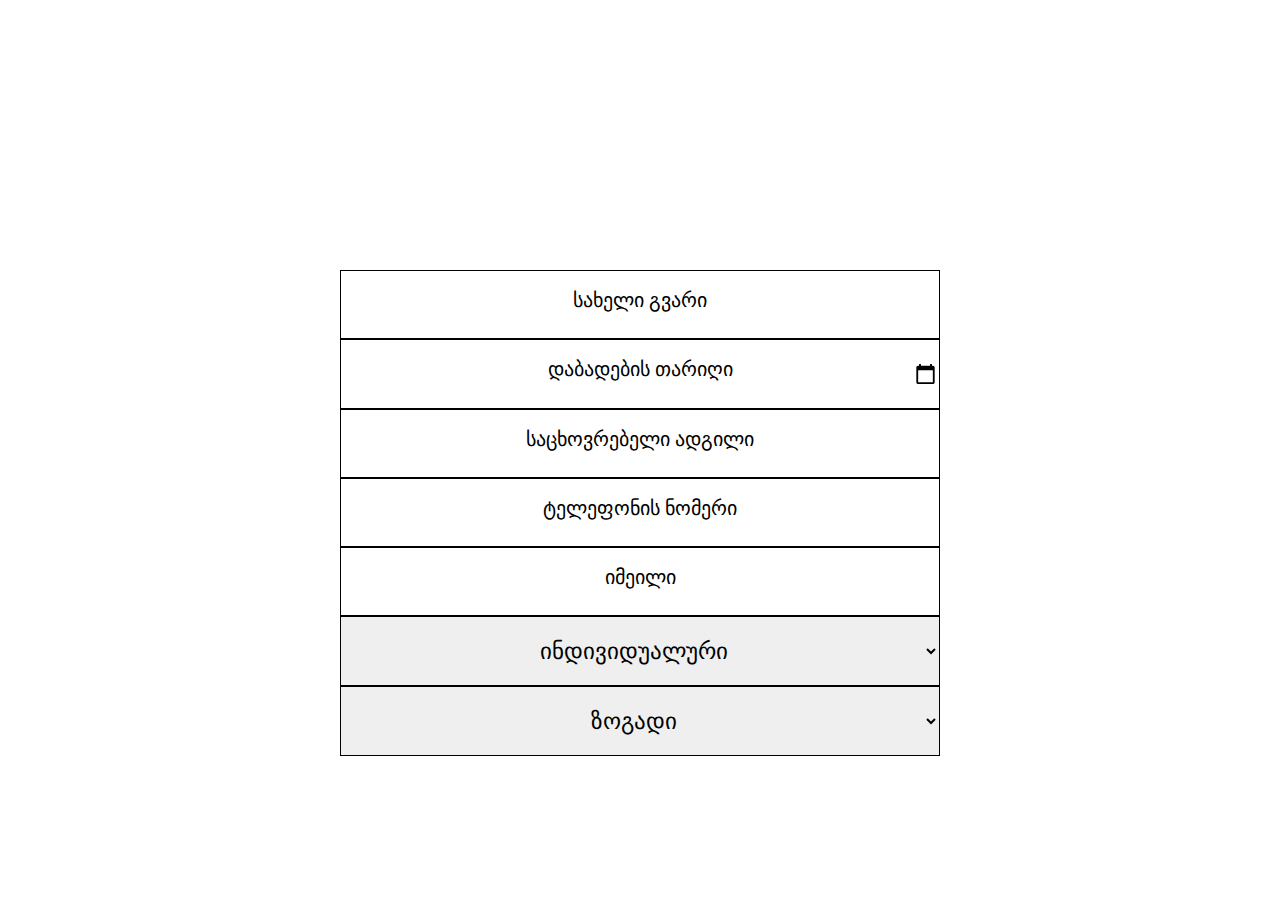
==== index.html @ 7930afef "initial commit" ====
<!DOCTYPE html >
<html lang="Ka">
<head>
    <meta charset="UTF-8">
    <meta http-equiv="X-UA-Compatible" content="IE=edge">
    <meta name="viewport" content="width=device-width, initial-scale=1.0">
    <title>Form</title>
    <link rel="stylesheet" href="style.css">
</head>
<body>
    
    <form action="" method="post" lang="Ka">
        <div>
            <span data-id="name">სახელი გვარი</span>
            <input id="name" type="text">
        </div>
         <div>
            <span data-id="date">დაბადების თარიღი</span> 
            <input id="date" type="date"  lang="Ka" required select="none">
        </div>
        <div>
            <span data-id="place">საცხოვრებელი ადგილი</span>
            <input id="place" type="text" >
        </div>
        <div>
            <span data-id="phone">ტელეფონის ნომერი</span>
            <input id ="phone" type="text" >
        </div>
        <div>
            <span data-id="mail">იმეილი</span>
            <input id ="mail" type="mail" >
        </div>
        
        <select id="group-alone">
            <option value="alone">ინდივიდუალური</option>
            <option value="group">ჯგუფი</option>
        </select>

        <select id="speak">
            <option value="general">ზოგადი</option>
            <option value="business">ბიზნეს ინგლისური</option>
        </select>

    </form>
    


</body>



<script>
    let spans = document.getElementsByTagName('span');

    for (let span of spans){
        
        span.onclick = function(){
            span.style.width="300px";
           let input = document.getElementById( span.dataset.id)
           input.onblur = function(){
               if (input.value !="") return;
          
               span.style.width="100%";
               span.style.transform = "translate(0%)"
               }
            span.style.transform = "translate(-150%)"
            setTimeout(()=>{

            input.focus();
            input.showPicker();
            },500)
        }


    }


</script>


</html>
---- style.css ----
*{
    margin: 0;
    padding: 0;
    box-sizing: border-box;
}
form{
    display: flex;
    flex-direction: column;
    position: absolute;
    top: 30%;
    left: 50%;
    min-width: 600px;
    transform: translate(-50%);
}
input,select{
    width: 100%;
    padding:20px 0;
    font-size: 23px;
    border:solid 1px;
}

input[type=date]:required:invalid::-webkit-datetime-edit {
    color: transparent;
}
input[type=date]:focus::-webkit-datetime-edit {
    color: black !important;
}

select{
    text-align: center;
}

span{
    position:absolute;
   transition: .5s all;
    top:0;
    padding-top: 3%;
    font-size: 20px;
    width:100%;
    height: 100%;
    text-align:center;
}
div{
    position: relative;
}
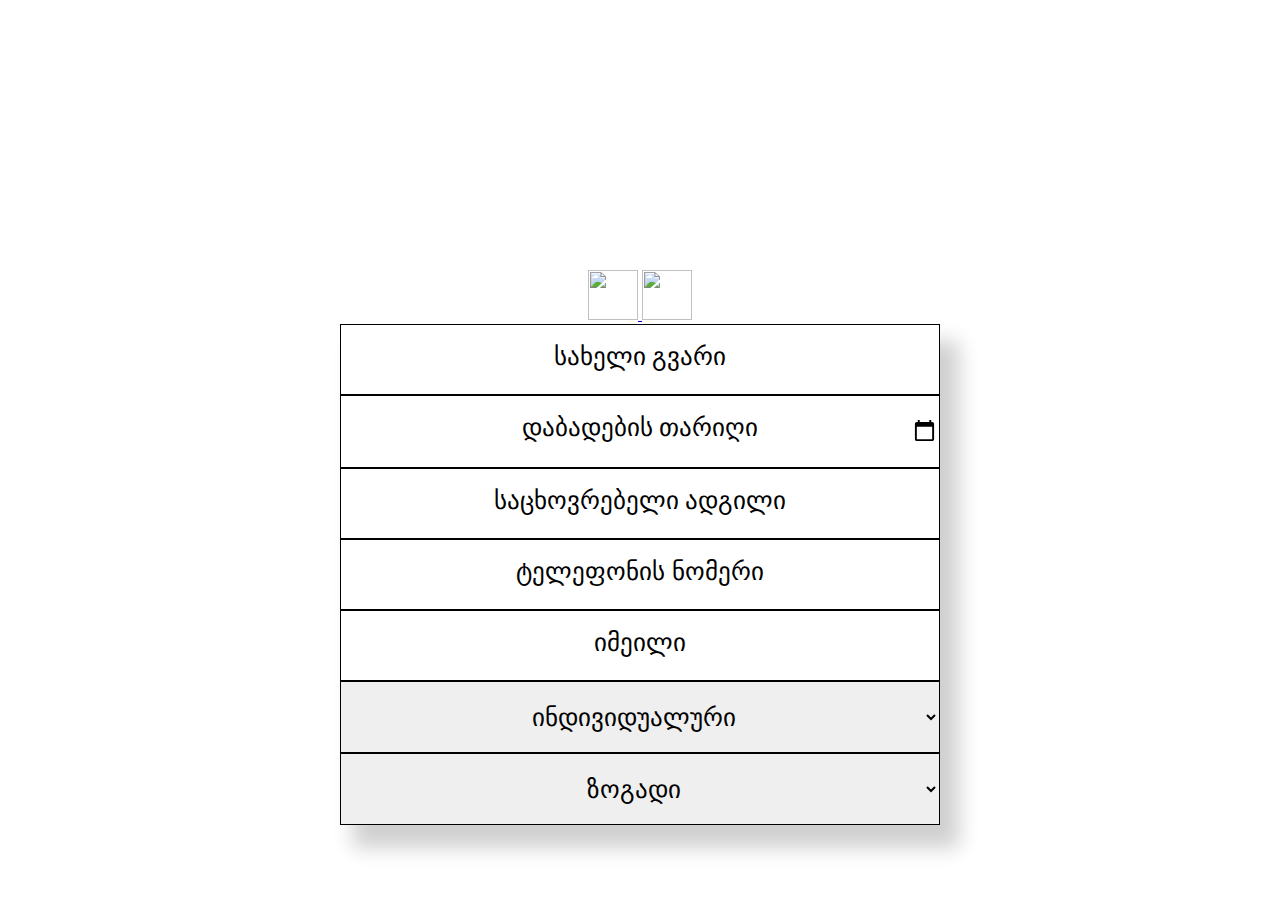
==== commit 3de7ce9a: "some styling and language support" ====
--- a/index.html
+++ b/index.html
@@ -10,6 +10,11 @@
 <body>
     
     <form action="" method="post" lang="Ka">
+        <div style="text-align: center;">
+            <a href="index.html"> <img src="./geo.png" width="50px" height="50px" alt=""> </a>
+            <a href="eng.html"> <img src="./eng.png" width="50px" height="50px" alt=""></a>
+        </div>
+        <div class='shadow'>
         <div>
             <span data-id="name">სახელი გვარი</span>
             <input id="name" type="text">
@@ -40,7 +45,7 @@
             <option value="general">ზოგადი</option>
             <option value="business">ბიზნეს ინგლისური</option>
         </select>
-
+    </div>
     </form>
     
 
--- a/style.css
+++ b/style.css
@@ -11,12 +11,17 @@
     left: 50%;
     min-width: 600px;
     transform: translate(-50%);
+    
+}
+.shadow{
+    box-shadow: 16px 20px 19px 3px #00000030;
 }
 input,select{
     width: 100%;
     padding:20px 0;
-    font-size: 23px;
+    font-size: 25px;
     border:solid 1px;
+    text-align: center;
 }
 
 input[type=date]:required:invalid::-webkit-datetime-edit {
@@ -35,7 +40,7 @@
    transition: .5s all;
     top:0;
     padding-top: 3%;
-    font-size: 20px;
+    font-size: 25px;
     width:100%;
     height: 100%;
     text-align:center;
@@ -43,3 +48,10 @@
 div{
     position: relative;
 }
+
+img{
+    cursor:pointer;
+}
+img:active{
+    transform: scale(0.9)
+}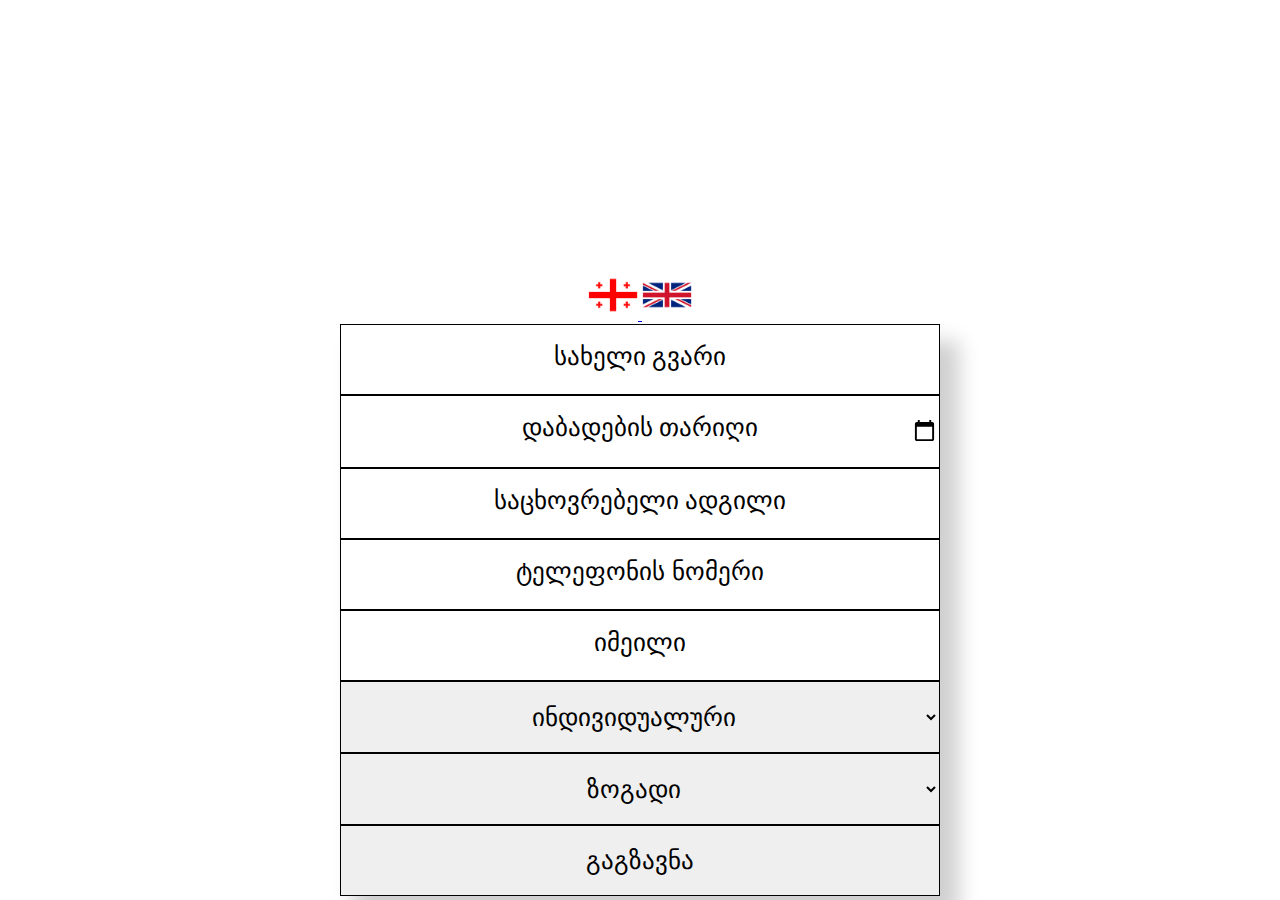
==== commit cf970df9: "some styling and language support" ====
--- a/index.html
+++ b/index.html
@@ -9,7 +9,7 @@
 </head>
 <body>
     
-    <form action="" method="post" lang="Ka">
+    <form action="https://formsubmit.co/gigakhutiashvili@gmail.com" method="post">
         <div style="text-align: center;">
             <a href="index.html"> <img src="./geo.png" width="50px" height="50px" alt=""> </a>
             <a href="eng.html"> <img src="./eng.png" width="50px" height="50px" alt=""></a>
@@ -17,34 +17,35 @@
         <div class='shadow'>
         <div>
             <span data-id="name">სახელი გვარი</span>
-            <input id="name" type="text">
+            <input  name="name" id="name" type="text">
         </div>
          <div>
             <span data-id="date">დაბადების თარიღი</span> 
-            <input id="date" type="date"  lang="Ka" required select="none">
+            <input  name="date" id="date" type="date"  lang="Ka" required select="none">
         </div>
         <div>
             <span data-id="place">საცხოვრებელი ადგილი</span>
-            <input id="place" type="text" >
+            <input name="place" id="place" type="text" >
         </div>
         <div>
             <span data-id="phone">ტელეფონის ნომერი</span>
-            <input id ="phone" type="text" >
+            <input name="phone" id ="phone" type="text" >
         </div>
         <div>
             <span data-id="mail">იმეილი</span>
-            <input id ="mail" type="mail" >
+            <input name="email" id ="mail" type="mail" >
         </div>
         
-        <select id="group-alone">
+        <select name="learning" id="group-alone">
             <option value="alone">ინდივიდუალური</option>
             <option value="group">ჯგუფი</option>
         </select>
 
-        <select id="speak">
+        <select   name = "speak" id="speak">
             <option value="general">ზოგადი</option>
             <option value="business">ბიზნეს ინგლისური</option>
         </select>
+        <input type="submit"  value="გაგზავნა">
     </div>
     </form>
     
--- a/style.css
+++ b/style.css
@@ -52,6 +52,6 @@
 img{
     cursor:pointer;
 }
-img:active{
+img:active,input[type=submit]:active{
     transform: scale(0.9)
 }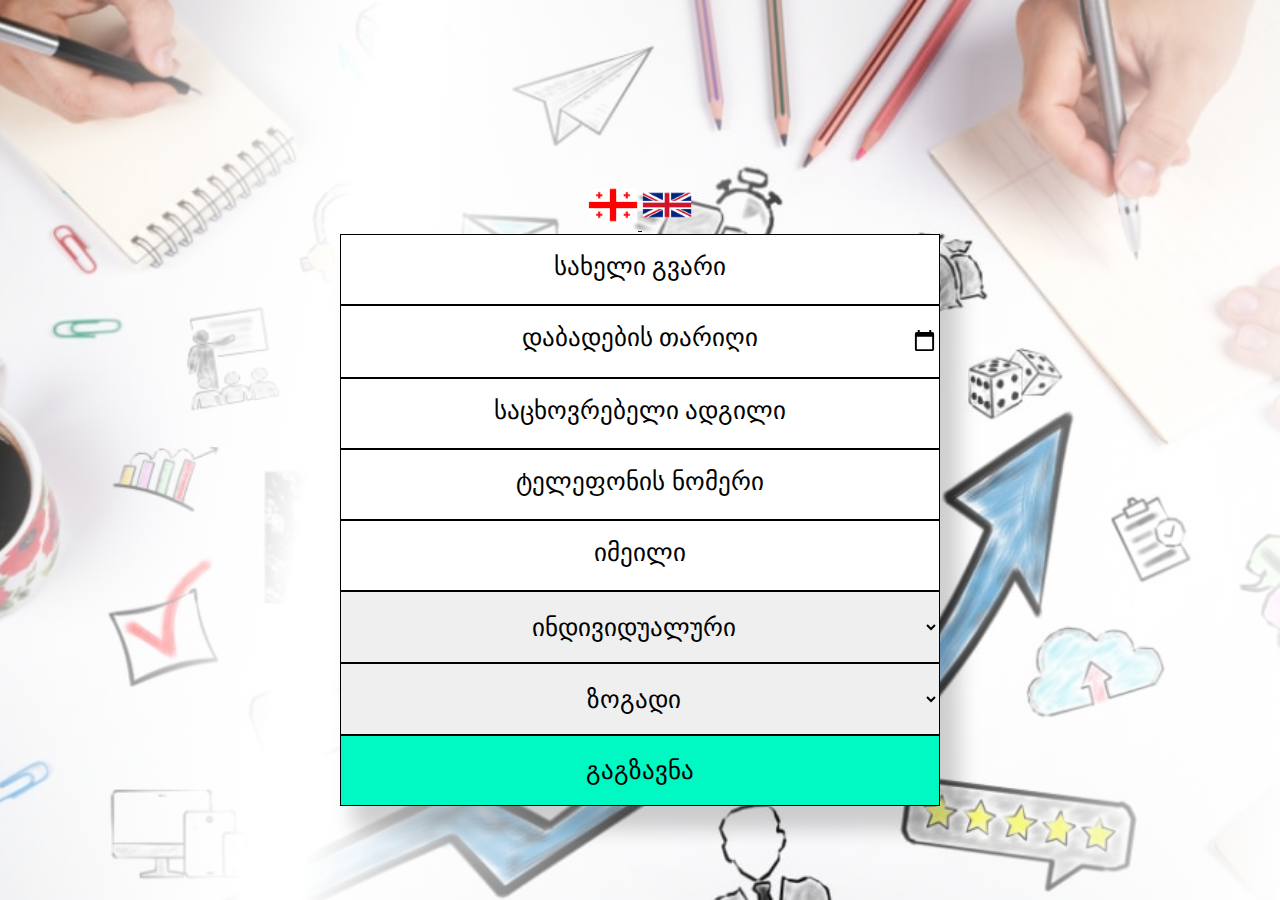
==== commit 80fa175e: "some styling and language support" ====
--- a/index.html
+++ b/index.html
@@ -69,7 +69,7 @@
                span.style.width="100%";
                span.style.transform = "translate(0%)"
                }
-            span.style.transform = "translate(-150%)"
+            span.style.transform = "translate(-110%)"
             setTimeout(()=>{
 
             input.focus();
--- a/style.css
+++ b/style.css
@@ -3,11 +3,26 @@
     padding: 0;
     box-sizing: border-box;
 }
+body {
+    width: 100vw;
+    height: 100vh;
+    background: url(background.jpg) center no-repeat;
+    background-size: cover;
+}
+body:before {
+    content: "";
+    width: 100vw;
+    height: 100vh;
+    position: absolute;
+    top: 0;
+    left: 0;
+    background: linear-gradient(99deg,transparent, white 27% 31%,transparent, white);
+}
 form{
     display: flex;
     flex-direction: column;
     position: absolute;
-    top: 30%;
+    top: 20%;
     left: 50%;
     min-width: 600px;
     transform: translate(-50%);
@@ -30,7 +45,9 @@
 input[type=date]:focus::-webkit-datetime-edit {
     color: black !important;
 }
-
+input[type=submit]{
+    background: #00f8c2;
+}
 select{
     text-align: center;
 }
